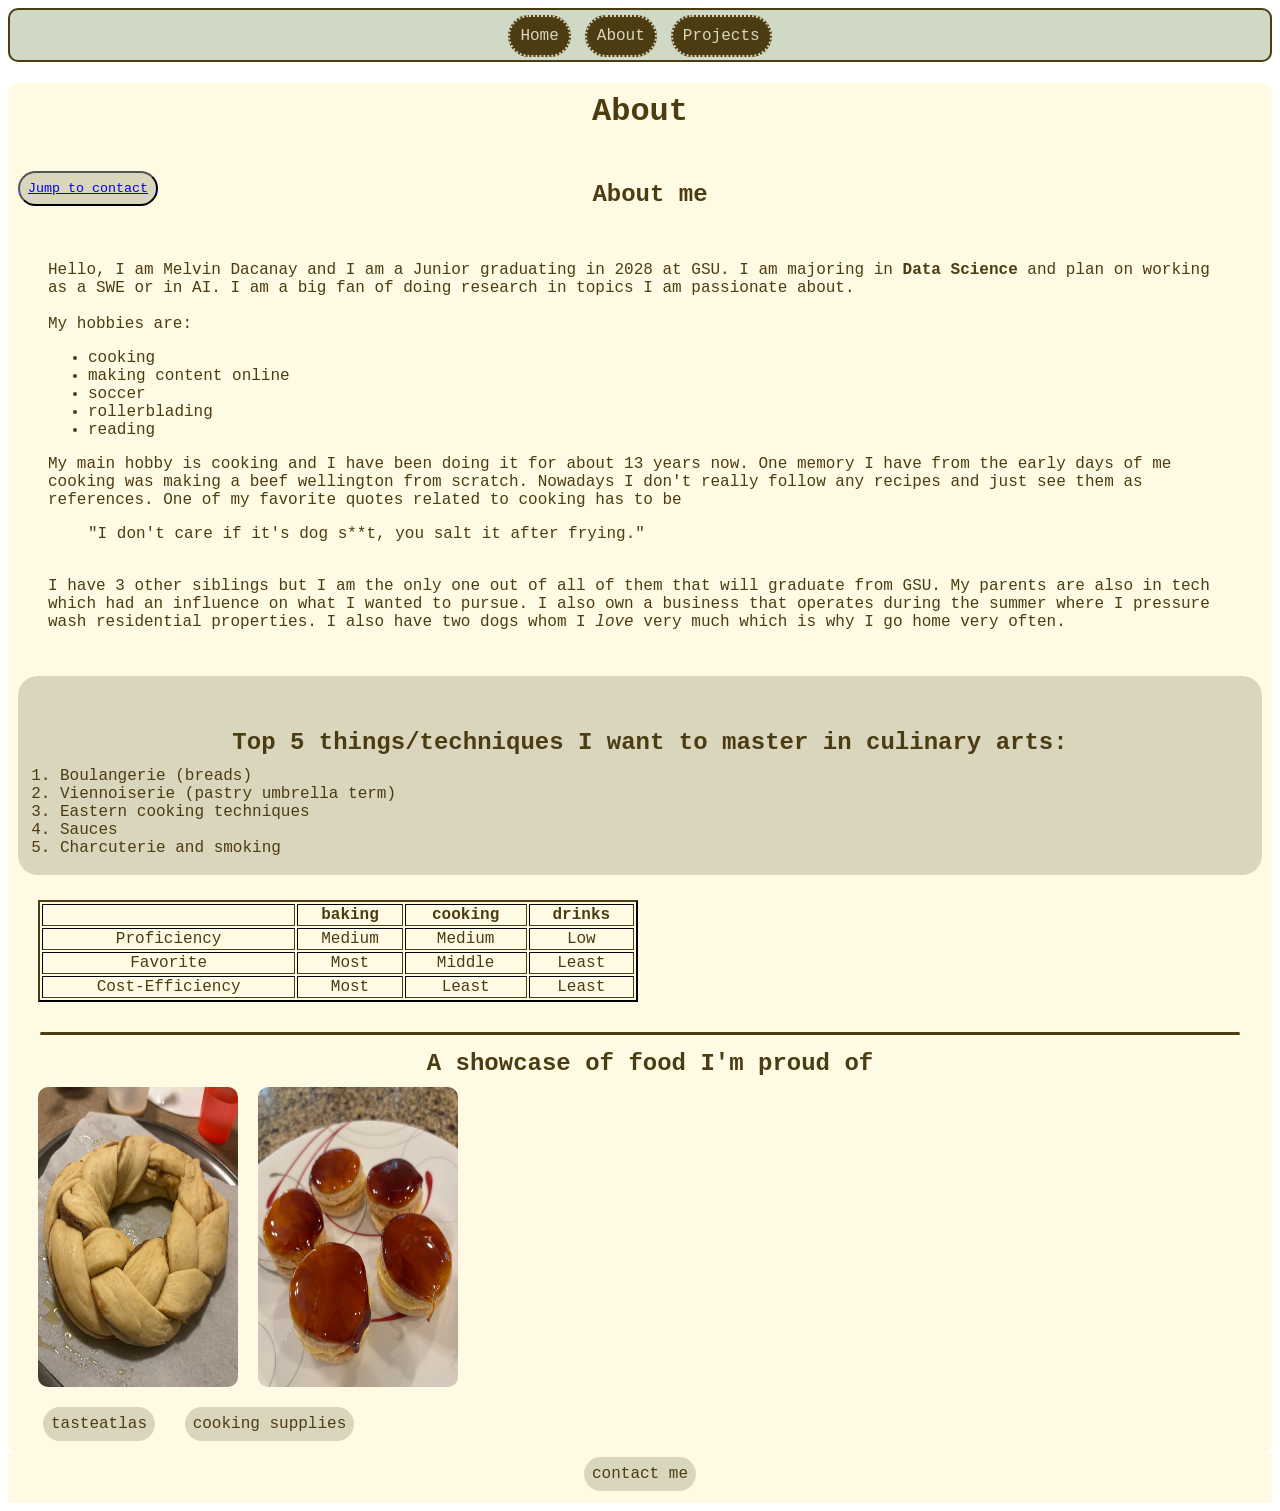
==== about.html @ 6f791602 "initial commit" ====
<!DOCTYPE html>
    <html lang="en">
    <head>
        <link rel="stylesheet" href="styles.css">
        <meta charset="UTF-8">
        <meta name="viewport" content="width=device-width, initial-scale=1.0">
        <title>About</title>
        <nav>
            <a href="index.html">Home</a>
            <a href="about.html">About</a>
            <a href="projects.html">Projects</a>
        </nav>
        <main id="about">
            <h1>
                About
            </h1>
            <button id="contact">    
                <a href="#links">Jump to contact</a>
            </button>
            
            <h2>
                About me
            </h2>

            <!-- About me paragraphs -->

            <p>

            <section id="about-me">
                <br>
                Hello, I am Melvin Dacanay and I am a Junior graduating in 2028 at GSU.
                I am majoring in <strong>Data Science</strong> and plan on working as
                a SWE or in AI. I am a big fan of doing research in topics I
                am passionate about.
                <br><br>
                My hobbies are:
                <ul>
                    <li>cooking</li>
                    <li>making content online</li>
                    <li>soccer</li>
                    <li>rollerblading</li>
                    <li>reading</li>
                </ul>
                My main hobby is cooking and I have been doing it for about 13 years now.
                One memory I have from the early days of me cooking was making a
                beef wellington from scratch. Nowadays I don't really follow any recipes
                and just see them as references. One of my favorite quotes related to cooking
                has to be <blockquote>"I don't care if it's dog s**t, you salt it after frying."</blockquote>
                <br>
                I have 3 other siblings but I am the only one out of all of them
                that will graduate from GSU. My parents are also in tech
                which had an influence on what I wanted to pursue. 
                I also own a business that operates during the summer where
                I pressure wash residential properties.
                I also have two dogs whom I <em>love</em> very much which is why I go
                home very often. 
            </section>

            <section id="food-list">
                <br><br> 
                <h2>
                    Top 5 things/techniques I want to master in culinary arts:
                </h2>
                <ol>
                    <li>Boulangerie (breads)</li>
                    <li>Viennoiserie (pastry umbrella term)</li>
                    <li>Eastern cooking techniques</li>
                    <li>Sauces</li>
                    <li>Charcuterie and smoking</li>
                </ol> 
            </section>
                
                <!-- Table section -->

                <table id="skill-table" border="2" width="600" height="55">
                    <thead>
                        <tr>
                            <th></th>
                            <th>baking</th>
                            <th>cooking</th>
                            <th>drinks</th> 
                        </tr>
                    </thead>
                    <tbody>
                        <tr>
                            <td>Proficiency</td>          
                            <td>Medium</td>
                            <td>Medium</td>          
                            <td>Low</td>
                        </tr>
                        <tr>
                            <td>Favorite</td>          
                            <td>Most</td>
                            <td>Middle</td>          
                            <td>Least</td>
                        </tr>
                        <tr>
                            <td>Cost-Efficiency</td>          
                            <td>Most</td>
                            <td>Least</td>          
                            <td>Least</td>
                        </tr>
                    </tbody>     
                </table>
                <!-- Images -->
                <hr>
                <h2>
                    A showcase of food I'm proud of
                </h2>
                <img src="images/bread.png" alt="Here is a pic of braided kings cake, my favorite mardi gras food" width="300">
                <img src="images/macaron_one.png" alt="Here is a pic of creme brulee macarons, a little over the top i must admit" width="300">
                <br>
                <section id="links"></section>
                <!-- External links -->
                <br>
                <a class="links" href="https://www.tasteatlas.com/" target="_blank" rel="noopener noreferrer">tasteatlas</a>
                <a class="links" href="https://www.webstaurantstore.com/?gbraid=0AAAAAD_Dx-vC76x80-yxzB0sxPq-oKHHV&gclid=CjwKCAjwqonVBhA4EiwA9wYJ3eGCCo5e7y9vRiy7uZO3_Aj4ReAwNwRT3L1O89NWlZ8PwiT2Pzce1RoCLmkQAvD_BwE" target="_blank" rel="noopener noreferrer">cooking supplies</a>
        </main>
        <footer>
            <a href="mailto:melvindacanay05@gmail.com">contact me</a>
        </footer>
    </html>
---- styles.css ----
/* index.html */

main {
    background-color: #fffae3;
    color: #4c3c12;
    /* margin: 0px; */
    max-width: 100%;
    width: 100%;
    font-family: 'Courier New', Courier, monospace;
    border-radius: 10px;
}

.clearfix::after{
    content: "";
    display: table;
    clear: both;
}

/* NAVIGATION BAR */

nav {
    background-color: #d0d9c5;
    height: 50px;
    align-content: center;
    text-align: center;
    word-spacing: 10px;
    border-radius: 10px;
    border: 2px solid #4c3c12;
}

nav a {
    background-color: #4c3c12;
    padding: 10px;
    border: 2px dotted #dad5bd;
    border-radius: 30px;
    text-decoration: none;
    color: #dad5bd;
    font-family: 'Courier New', Courier, monospace;
    
}

/* HERO SECTION */

#hero {
    background-color: #dad5bd;
    margin: 10px;
    border-radius: 20px;
    padding: 10px;
    text-align: center;
    position: relative;
    top: 5px;
    font-family: 'Courier New', Courier, monospace;
}


#hero img {
    float: left;
    height: 120px;
}


hr {
    height: 3px;
    background-color: #4c3c12;
    max-width: 95%;
    border: none;
    border-radius: 10px;
}


/* WELCOME BLOCK */

#welcome {
    text-align: center;
}

/* PROJECT BLOCK */

#previous-projects {
    padding: 10px;
    text-decoration: none;
    background-image: url(assets/shadows.png);
}

#previous-projects section{
    background-color: #dad5bd;
    max-width: 100%;
    border: none;
    border-radius: 10px;
    padding: 1px;
    margin: 10px;
}

#previous-projects h2{
    color: #4c3c12;
}

#previous-projects section h3{
    position: relative;
    left: 10px;
}

#previous-projects section button{
    background-color: #4c3c12;
    padding: 10px;
    border-radius: 30px;
    text-decoration: none;
    color: #dad5bd;
    font-family: 'Courier New', Courier, monospace;
}

/* IMAGE BLOCK */

img {
    max-width: 200px;
    height: 300px;
    border-radius: 10px;
    align-items: center;
    margin: 5px;
}

#business-gallery{
    text-align: center;
}


#business-gallery audio{
    margin: 10px;
}

#my-song {
    position: relative;
    left: 28%;
    clear: both;
    margin: 10px;
}

/* FOOTER */

footer{
    background-color: #fffae3;
    height: 30px;
    align-content: center;
    text-align: center;
    padding: 10px;
}

footer a{
    background-color: #dad5bd;
    padding: 8px;
    border-radius: 20px;
    position: relative;
    bottom: 5px;
    text-decoration: none;
    color: #4c3c12;
    font-family: 'Courier New', Courier, monospace;
    margin: 10px;
}

/* ABOUT 
SECTION */

#about .clearfix::after{
    content: "";
    display: table;
    clear: both;
}

#about{
    padding-bottom: 20px;
}

#about h1{
    text-align: center;
    padding-top: 10px;
    margin-bottom: 1px;
}

#about #contact{
    background-color: #dad5bd;
    padding: 8px;
    border-radius: 20px;
    position: relative;
    bottom: 5px;
    text-decoration: none;
    color: #4c3c12;
    font-family: 'Courier New', Courier, monospace;
    position: relative;
    top: 40px;
    left: 10px;
    text-decoration: none;
}

#about h2{
    margin: 10px;
    position: relative;
    top: 40px;
    left: 10px;
}

#about #about-me{
    margin: 40px;
}

#food-list{
    background-color: #dad5bd;
    margin: 10px;
    border-radius: 20px;
    padding: 2px;
    position: relative;
    top: 5px;
    font-family: 'Courier New', Courier, monospace;    
    padding-top: -10px;
}

#food-list h2{
    position: relative;
    top: 5px;
}

#skill-table {
    border-color: #4c3c12;
    text-align: center;
    margin: 30px;
}

#about img {
    max-width: 200px;
    height: 300px;
    border-radius: 10px;
    align-items: center;
    margin: 5px;
}

#about h2{
    float: top;
    position: relative;
    text-align: center;
    top: 5px;
}

#about .links{
    background-color: #dad5bd;
    padding: 8px;
    border-radius: 20px;
    text-decoration: none;
    color: #4c3c12;
    font-family: 'Courier New', Courier, monospace;
    text-decoration: none;    
    margin: 10px;
    position: relative;
    left: 25px;
}

#about img{
    position: relative;
    left: 25px;
}
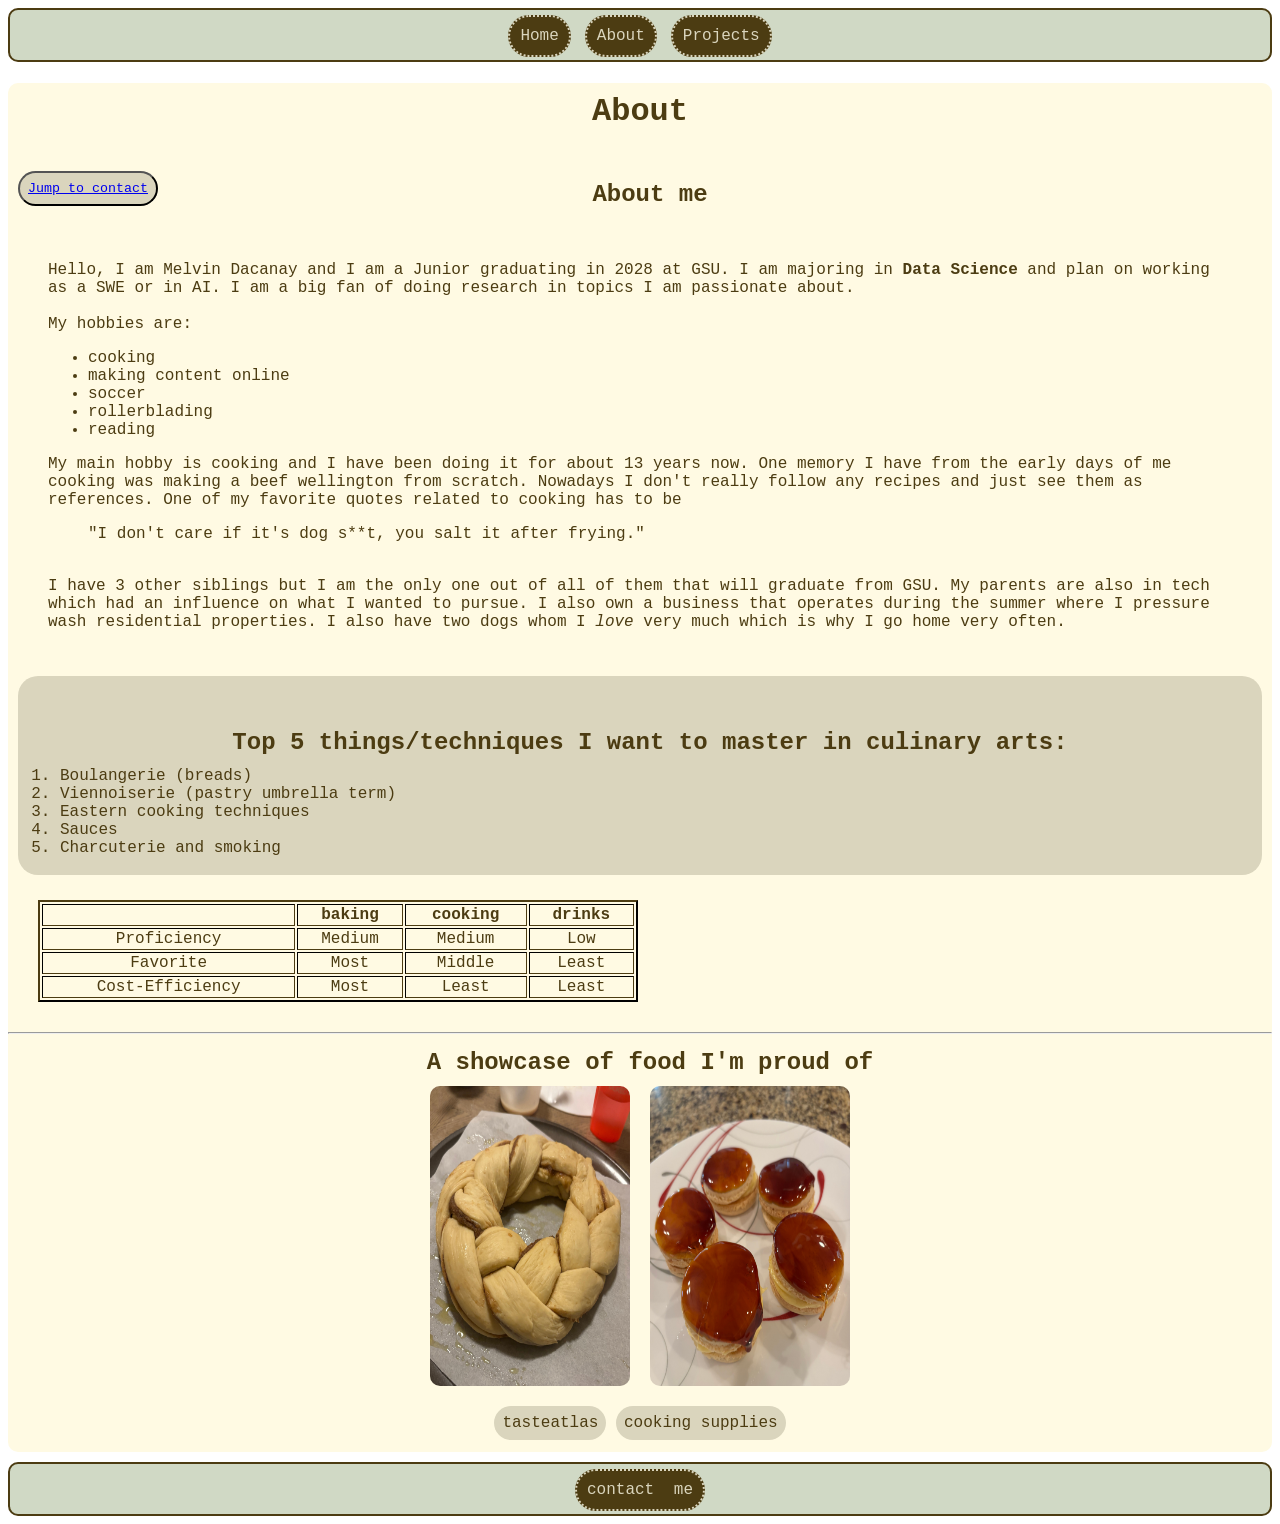
==== commit 7c53318f: "upgrades home and fixesabout page" ====
--- a/about.html
+++ b/about.html
@@ -104,17 +104,20 @@
                 </table>
                 <!-- Images -->
                 <hr>
-                <h2>
-                    A showcase of food I'm proud of
-                </h2>
-                <img src="images/bread.png" alt="Here is a pic of braided kings cake, my favorite mardi gras food" width="300">
-                <img src="images/macaron_one.png" alt="Here is a pic of creme brulee macarons, a little over the top i must admit" width="300">
-                <br>
-                <section id="links"></section>
+                <section id="showcase">
+                    <h2>
+                        A showcase of food I'm proud of
+                    </h2>
+                    <img src="images/bread.png" alt="Here is a pic of braided kings cake, my favorite mardi gras food" width="300">
+                    <img src="images/macaron_one.png" alt="Here is a pic of creme brulee macarons, a little over the top i must admit" width="300">
+                    <br>
+                </section>
                 <!-- External links -->
-                <br>
-                <a class="links" href="https://www.tasteatlas.com/" target="_blank" rel="noopener noreferrer">tasteatlas</a>
-                <a class="links" href="https://www.webstaurantstore.com/?gbraid=0AAAAAD_Dx-vC76x80-yxzB0sxPq-oKHHV&gclid=CjwKCAjwqonVBhA4EiwA9wYJ3eGCCo5e7y9vRiy7uZO3_Aj4ReAwNwRT3L1O89NWlZ8PwiT2Pzce1RoCLmkQAvD_BwE" target="_blank" rel="noopener noreferrer">cooking supplies</a>
+                <section id="links">
+                    <br>
+                    <a href="https://www.tasteatlas.com/" target="_blank" rel="noopener noreferrer">tasteatlas</a>
+                    <a href="https://www.webstaurantstore.com/?gbraid=0AAAAAD_Dx-vC76x80-yxzB0sxPq-oKHHV&gclid=CjwKCAjwqonVBhA4EiwA9wYJ3eGCCo5e7y9vRiy7uZO3_Aj4ReAwNwRT3L1O89NWlZ8PwiT2Pzce1RoCLmkQAvD_BwE" target="_blank" rel="noopener noreferrer">cooking supplies</a>
+                </section>
         </main>
         <footer>
             <a href="mailto:melvindacanay05@gmail.com">contact me</a>
--- a/styles.css
+++ b/styles.css
@@ -1,7 +1,7 @@
 
 /* index.html */
 
-main {
+#index {
     background-color: #fffae3;
     color: #4c3c12;
     /* margin: 0px; */
@@ -42,33 +42,24 @@
 
 /* HERO SECTION */
 
-#hero {
-    background-color: #dad5bd;
-    margin: 10px;
-    border-radius: 20px;
-    padding: 10px;
-    text-align: center;
-    position: relative;
-    top: 5px;
-    font-family: 'Courier New', Courier, monospace;
-}
-
-
-#hero img {
+#index #hero {
+    background-color: #dad5bd;
+    margin: 10px;
+    border-radius: 20px;
+    padding: 10px;
+    text-align: center;
+    position: relative;
+    top: 5px;
+    font-family: 'Courier New', Courier, monospace;
+}
+
+
+#index #hero img {
     float: left;
     height: 120px;
 }
 
 
-hr {
-    height: 3px;
-    background-color: #4c3c12;
-    max-width: 95%;
-    border: none;
-    border-radius: 10px;
-}
-
-
 /* WELCOME BLOCK */
 
 #welcome {
@@ -80,7 +71,8 @@
 #previous-projects {
     padding: 10px;
     text-decoration: none;
-    background-image: url(assets/shadows.png);
+    background-image: url(images/shadows.png);
+    border: 2px solid #4c3c12;
 }
 
 #previous-projects section{
@@ -90,6 +82,7 @@
     border-radius: 10px;
     padding: 1px;
     margin: 10px;
+    border: 2px solid #4c3c12;
 }
 
 #previous-projects h2{
@@ -112,12 +105,13 @@
 
 /* IMAGE BLOCK */
 
-img {
+#index img {
     max-width: 200px;
     height: 300px;
     border-radius: 10px;
     align-items: center;
     margin: 5px;
+    border: 2px dashed #4c3c12;
 }
 
 #business-gallery{
@@ -139,27 +133,38 @@
 /* FOOTER */
 
 footer{
-    background-color: #fffae3;
-    height: 30px;
+    background-color: #d0d9c5;
+    height: 50px;
     align-content: center;
     text-align: center;
-    padding: 10px;
+    word-spacing: 10px;
+    border-radius: 10px;
+    border: 2px solid #4c3c12;
+    margin-top: 10px;
 }
 
 footer a{
-    background-color: #dad5bd;
-    padding: 8px;
-    border-radius: 20px;
-    position: relative;
-    bottom: 5px;
-    text-decoration: none;
-    color: #4c3c12;
-    font-family: 'Courier New', Courier, monospace;
-    margin: 10px;
+    background-color: #4c3c12;
+    padding: 10px;
+    border: 2px dotted #dad5bd;
+    border-radius: 30px;
+    text-decoration: none;
+    color: #dad5bd;
+    font-family: 'Courier New', Courier, monospace;
 }
 
 /* ABOUT 
 SECTION */
+
+#about {
+    background-color: #fffae3;
+    color: #4c3c12;
+    /* margin: 0px; */
+    max-width: 100%;
+    width: 100%;
+    font-family: 'Courier New', Courier, monospace;
+    border-radius: 10px;
+}
 
 #about .clearfix::after{
     content: "";
@@ -225,6 +230,17 @@
     margin: 30px;
 }
 
+#about #showcase{
+    text-align: center;
+}
+
+#about h2{
+    float: top;
+    position: relative;
+    text-align: center;
+    top: 5px;
+}
+
 #about img {
     max-width: 200px;
     height: 300px;
@@ -233,27 +249,30 @@
     margin: 5px;
 }
 
-#about h2{
-    float: top;
-    position: relative;
-    text-align: center;
-    top: 5px;
-}
-
-#about .links{
+/* External Links */
+
+#about #links{
+    text-align: center;
+}
+
+#about #links a{
     background-color: #dad5bd;
     padding: 8px;
     border-radius: 20px;
     text-decoration: none;
     color: #4c3c12;
     font-family: 'Courier New', Courier, monospace;
-    text-decoration: none;    
-    margin: 10px;
-    position: relative;
-    left: 25px;
-}
-
-#about img{
-    position: relative;
-    left: 25px;
-}
+}
+
+
+/* Projects
+Section */
+
+#projects article{
+    background-color: #dad5bd;
+    margin: 10px;
+    border-radius: 20px;
+    padding: 20px;
+    border: 2px #4c3c12;
+    font-family: 'Courier New', Courier, monospace;    
+}
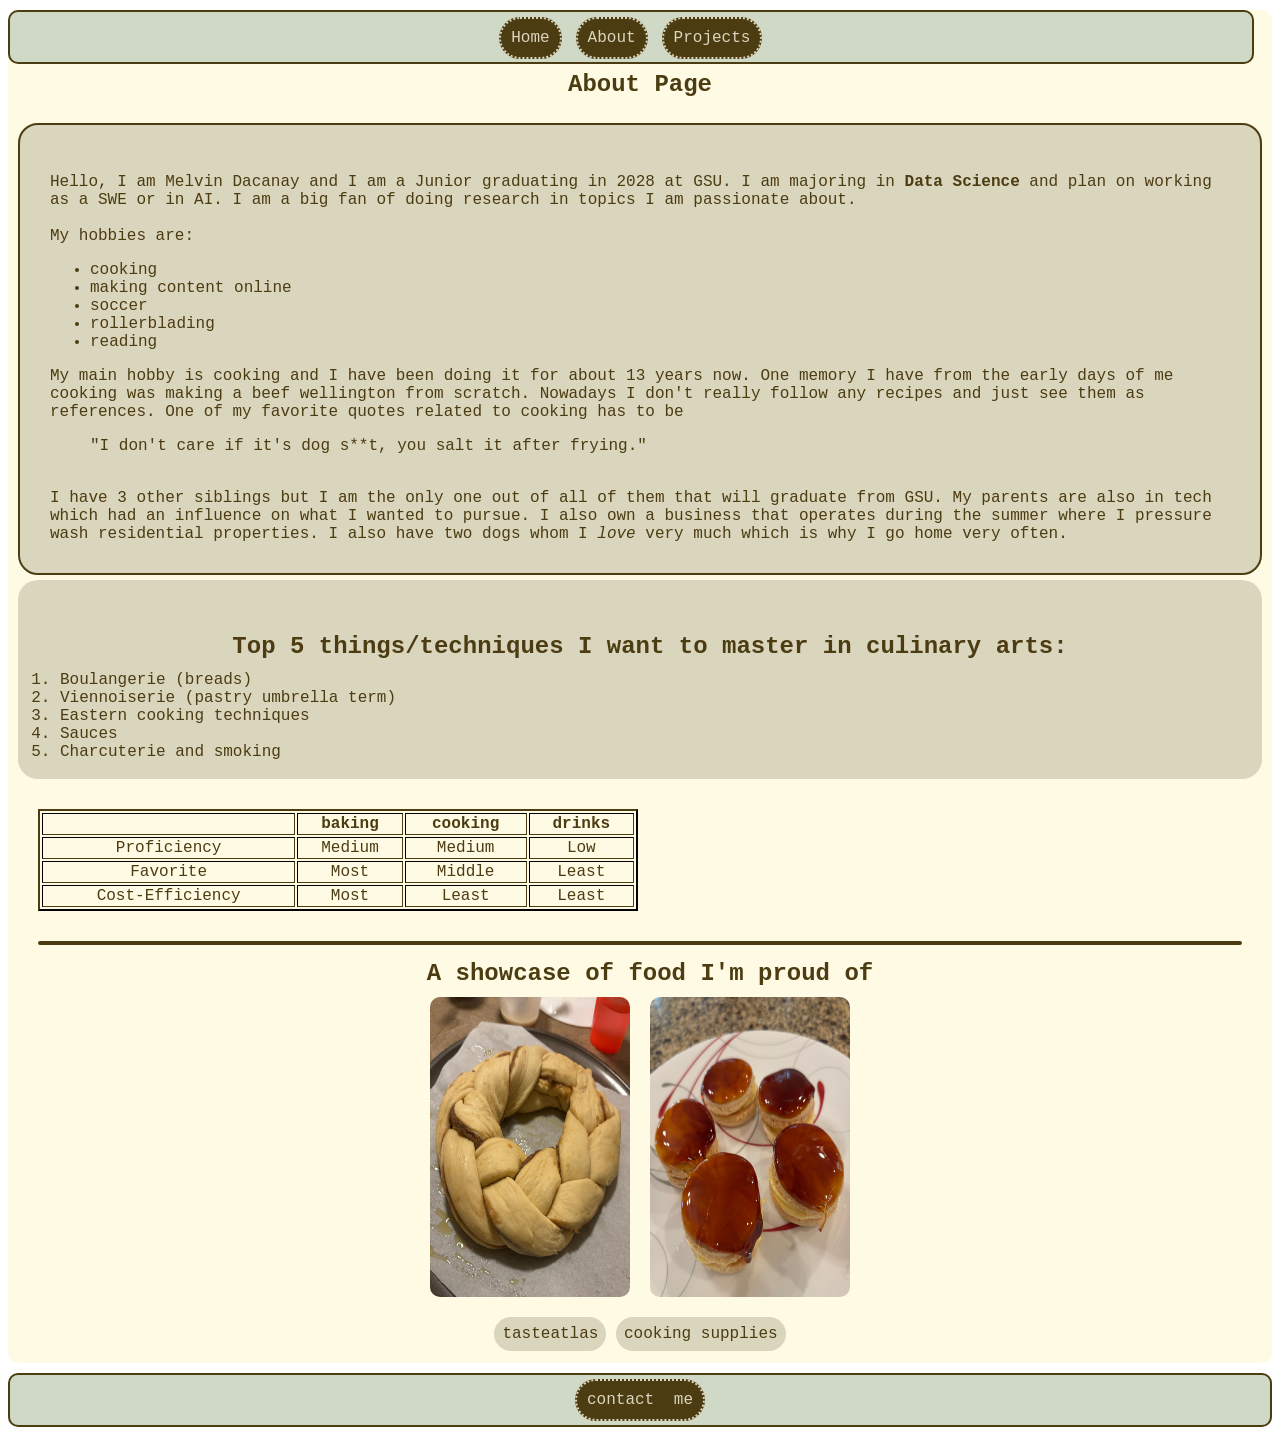
==== commit 428e10dd: "finishes all pages, nav, and tweaks" ====
--- a/about.html
+++ b/about.html
@@ -11,16 +11,12 @@
             <a href="projects.html">Projects</a>
         </nav>
         <main id="about">
-            <h1>
-                About
-            </h1>
-            <button id="contact">    
-                <a href="#links">Jump to contact</a>
-            </button>
-            
-            <h2>
-                About me
-            </h2>
+            <section id="title-block">
+                <button id="contact">    
+                    <a href="#links">Jump to contact</a>
+                </button>
+                <h1>About Page</h1>
+            </section>
 
             <!-- About me paragraphs -->
 
--- a/styles.css
+++ b/styles.css
@@ -4,11 +4,11 @@
 #index {
     background-color: #fffae3;
     color: #4c3c12;
-    /* margin: 0px; */
     max-width: 100%;
     width: 100%;
     font-family: 'Courier New', Courier, monospace;
     border-radius: 10px;
+    padding-top: 100px;
 }
 
 .clearfix::after{
@@ -27,6 +27,10 @@
     word-spacing: 10px;
     border-radius: 10px;
     border: 2px solid #4c3c12;
+    position: fixed;
+    z-index: 1000;
+    top: 10px;
+    width: 97%;
 }
 
 nav a {
@@ -37,7 +41,8 @@
     text-decoration: none;
     color: #dad5bd;
     font-family: 'Courier New', Courier, monospace;
-    
+    /* margin: 79px; */
+    text-align: center;
 }
 
 /* HERO SECTION */
@@ -153,8 +158,7 @@
     font-family: 'Courier New', Courier, monospace;
 }
 
-/* ABOUT 
-SECTION */
+/* ABOUT SECTION ----------------------------- */
 
 #about {
     background-color: #fffae3;
@@ -164,48 +168,45 @@
     width: 100%;
     font-family: 'Courier New', Courier, monospace;
     border-radius: 10px;
-}
-
-#about .clearfix::after{
-    content: "";
-    display: table;
-    clear: both;
-}
-
-#about{
     padding-bottom: 20px;
 }
 
-#about h1{
+#about #title-block{
     text-align: center;
     padding-top: 10px;
-    margin-bottom: 1px;
+    margin-top: 10px;
 }
 
 #about #contact{
     background-color: #dad5bd;
     padding: 8px;
     border-radius: 20px;
-    position: relative;
-    bottom: 5px;
-    text-decoration: none;
-    color: #4c3c12;
-    font-family: 'Courier New', Courier, monospace;
+    border: none;
+    color: #4c3c12;
+    font-family: 'Courier New', Courier, monospace;
+}
+
+#about #contact a{
+    text-decoration: none;
+    color: #4c3c12;
+}
+
+#about h2{
+    margin: 10px;
     position: relative;
     top: 40px;
     left: 10px;
-    text-decoration: none;
-}
-
-#about h2{
-    margin: 10px;
-    position: relative;
-    top: 40px;
-    left: 10px;
 }
 
 #about #about-me{
-    margin: 40px;
+    background-color: #dad5bd;
+    margin: 10px;
+    border-radius: 20px;
+    padding: 30px;
+    position: relative;
+    top: 5px;
+    font-family: 'Courier New', Courier, monospace;
+    border:2px solid #4c3c12;
 }
 
 #food-list{
@@ -213,10 +214,7 @@
     margin: 10px;
     border-radius: 20px;
     padding: 2px;
-    position: relative;
-    top: 5px;
     font-family: 'Courier New', Courier, monospace;    
-    padding-top: -10px;
 }
 
 #food-list h2{
@@ -228,6 +226,12 @@
     border-color: #4c3c12;
     text-align: center;
     margin: 30px;
+}
+
+#about hr{
+    width: 95%;
+    border: 2px solid #4c3c12;
+    border-radius: 5px;
 }
 
 #about #showcase{
@@ -268,11 +272,46 @@
 /* Projects
 Section */
 
+#projects #project-hero {
+    border: 2px solid #4c3c12;
+    background-image: url(images/leaves.png);
+    margin-bottom: 10px;
+    padding: 20px;
+    text-align: center;
+    position: relative;
+    top: 5px;
+    font-family: 'Courier New', Courier, monospace;
+    margin-top: 70px;
+}
+
 #projects article{
     background-color: #dad5bd;
     margin: 10px;
     border-radius: 20px;
-    padding: 20px;
+    padding: 30px;
     border: 2px #4c3c12;
     font-family: 'Courier New', Courier, monospace;    
 }
+
+#projects article img{
+    max-width: 150px;
+    border-radius: 10px;
+    border: 2px dashed #4c3c12;
+    float: left;
+    margin: 10px;
+}
+
+#projects #contact-links a{
+    background-color: #dad5bd;
+    padding: 8px;
+    margin: 10px;
+    border-radius: 20px;
+    text-decoration: none;
+    color: #4c3c12;
+    font-family: 'Courier New', Courier, monospace;
+}
+#projects #contact-links{
+    margin: 20px;
+    text-align: center;
+}
+
